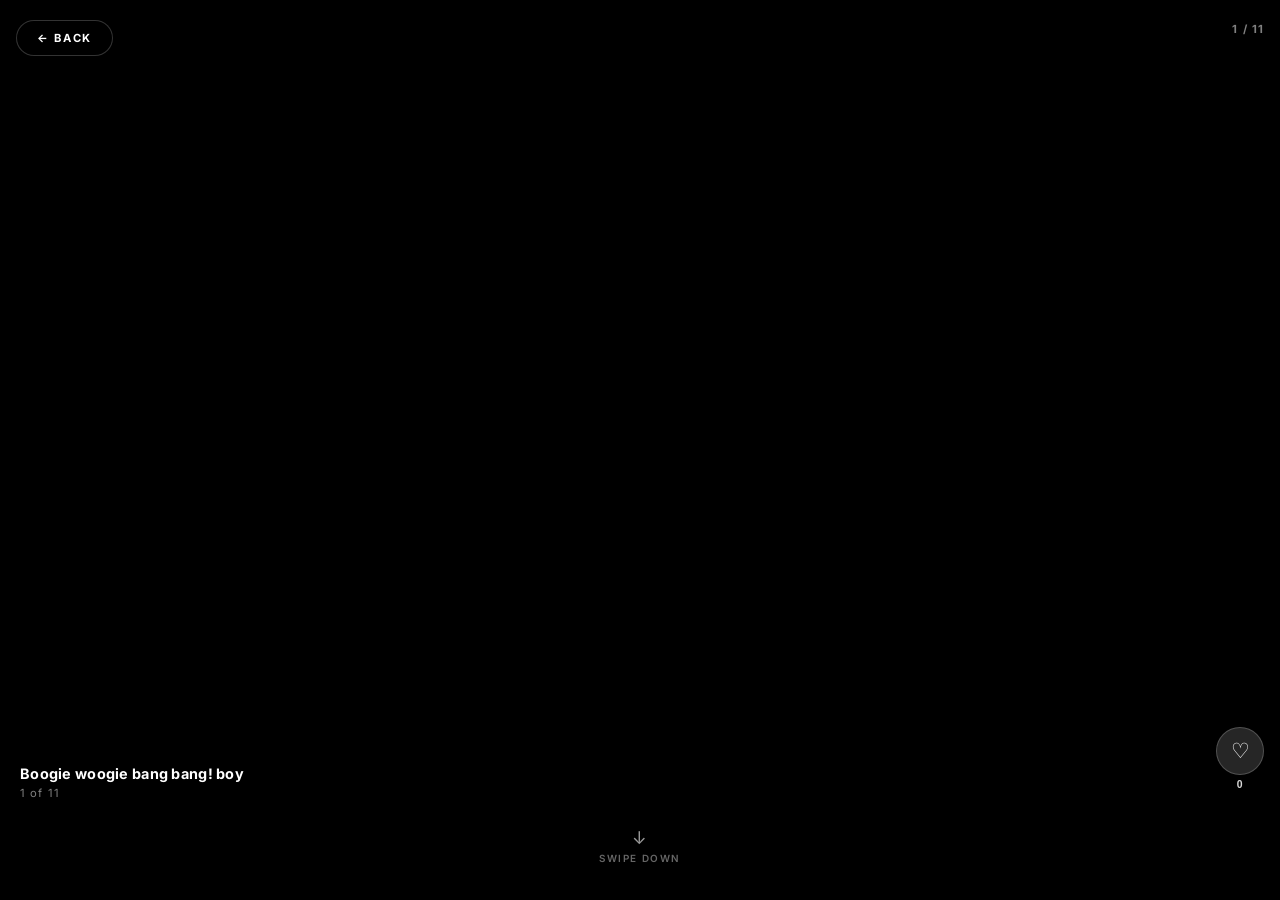
==== reels.html @ 261f4b34 "add reels page, coming soon section, humbless reels button" ====
<!DOCTYPE html>
<html lang="en">
  <head>
    <meta charset="UTF-8" />
    <meta name="viewport" content="width=device-width, initial-scale=1.0, maximum-scale=1.0, user-scalable=no" />
    <meta name="description" content="Humbless Reels — Watch our Minecraft clips." />
    <title>Humbless Reels</title>
    <link rel="preconnect" href="https://fonts.googleapis.com" />
    <link rel="preconnect" href="https://fonts.gstatic.com" crossorigin />
    <link href="https://fonts.googleapis.com/css2?family=Inter:wght@300;400;600;700;900&display=swap" rel="stylesheet" />
    <style>
      *, *::before, *::after { margin: 0; padding: 0; box-sizing: border-box; }

      html, body {
        width: 100%; height: 100%;
        overflow: hidden;
        background: #000;
        font-family: 'Inter', sans-serif;
        touch-action: none;
      }

      /* ── Reel Container ── */
      #reel-container {
        position: fixed;
        inset: 0;
        overflow: hidden;
      }

      .reel-track {
        display: flex;
        flex-direction: column;
        transition: transform 0.45s cubic-bezier(0.25, 0.46, 0.45, 0.94);
        will-change: transform;
      }

      /* ── Single Reel ── */
      .reel {
        width: 100vw;
        height: 100vh;
        flex-shrink: 0;
        position: relative;
        display: flex;
        align-items: center;
        justify-content: center;
        background: #000;
      }

      .reel video {
        width: 100%;
        height: 100%;
        object-fit: cover;
        display: block;
      }

      /* ── Overlay gradient ── */
      .reel-overlay {
        position: absolute;
        inset: 0;
        background: linear-gradient(
          to top,
          rgba(0,0,0,0.7) 0%,
          transparent 40%,
          transparent 70%,
          rgba(0,0,0,0.3) 100%
        );
        pointer-events: none;
      }

      /* ── Video info ── */
      .reel-info {
        position: absolute;
        bottom: 100px;
        left: 20px;
        right: 90px;
        pointer-events: none;
      }

      .reel-title {
        font-size: 0.9rem;
        font-weight: 700;
        color: #fff;
        text-shadow: 0 1px 6px rgba(0,0,0,0.8);
        letter-spacing: 0.02em;
      }

      .reel-num {
        font-size: 0.7rem;
        color: rgba(255,255,255,0.5);
        margin-top: 4px;
        letter-spacing: 0.1em;
      }

      /* ── Side actions ── */
      .reel-actions {
        position: absolute;
        right: 16px;
        bottom: 110px;
        display: flex;
        flex-direction: column;
        align-items: center;
        gap: 24px;
      }

      .action-btn {
        display: flex;
        flex-direction: column;
        align-items: center;
        gap: 4px;
        background: none;
        border: none;
        color: #fff;
        cursor: pointer;
        padding: 0;
        -webkit-tap-highlight-color: transparent;
      }

      .action-icon {
        width: 48px;
        height: 48px;
        border-radius: 50%;
        background: rgba(255,255,255,0.15);
        backdrop-filter: blur(8px);
        display: flex;
        align-items: center;
        justify-content: center;
        font-size: 1.3rem;
        transition: transform 0.15s, background 0.2s;
        border: 1.5px solid rgba(255,255,255,0.2);
      }

      .action-btn:active .action-icon {
        transform: scale(0.88);
      }

      .action-btn.liked .action-icon {
        background: rgba(255, 60, 80, 0.35);
        border-color: rgba(255, 60, 80, 0.6);
      }

      .action-count {
        font-size: 0.65rem;
        font-weight: 700;
        letter-spacing: 0.05em;
        color: rgba(255,255,255,0.85);
      }

      /* ── Back button ── */
      #back-btn {
        position: fixed;
        top: 20px;
        left: 16px;
        z-index: 100;
        background: rgba(0,0,0,0.5);
        backdrop-filter: blur(12px);
        border: 1.5px solid rgba(255,255,255,0.2);
        border-radius: 50px;
        color: #fff;
        font-family: 'Inter', sans-serif;
        font-size: 0.7rem;
        font-weight: 700;
        letter-spacing: 0.15em;
        padding: 10px 20px;
        cursor: pointer;
        text-decoration: none;
        transition: background 0.2s, border-color 0.2s;
      }

      #back-btn:hover {
        background: rgba(255,255,255,0.12);
        border-color: rgba(255,255,255,0.5);
      }

      /* ── Reel counter ── */
      #reel-counter {
        position: fixed;
        top: 22px;
        right: 16px;
        z-index: 100;
        font-size: 0.7rem;
        font-weight: 700;
        color: rgba(255,255,255,0.5);
        letter-spacing: 0.1em;
      }

      /* ── Swipe hint ── */
      #swipe-hint {
        position: fixed;
        bottom: 36px;
        left: 50%;
        transform: translateX(-50%);
        z-index: 100;
        display: flex;
        flex-direction: column;
        align-items: center;
        gap: 4px;
        opacity: 1;
        transition: opacity 0.5s;
        pointer-events: none;
      }

      #swipe-hint.hidden { opacity: 0; }

      .hint-arrow {
        font-size: 1.1rem;
        color: rgba(255,255,255,0.6);
        animation: bounce 1.2s ease-in-out infinite;
      }

      .hint-text {
        font-size: 0.62rem;
        font-weight: 600;
        letter-spacing: 0.15em;
        color: rgba(255,255,255,0.4);
      }

      @keyframes bounce {
        0%, 100% { transform: translateY(0); }
        50%       { transform: translateY(6px); }
      }

      /* Like pop animation */
      @keyframes likePopAnim {
        0%   { transform: scale(1); }
        40%  { transform: scale(1.45); }
        70%  { transform: scale(0.9); }
        100% { transform: scale(1); }
      }

      .like-pop { animation: likePopAnim 0.35s ease forwards; }
    </style>
  </head>
  <body>

    <a href="index.html" id="back-btn">← BACK</a>
    <div id="reel-counter">1 / 11</div>

    <div id="reel-container">
      <div class="reel-track" id="reel-track"></div>
    </div>

    <div id="swipe-hint">
      <div class="hint-arrow">↓</div>
      <div class="hint-text">SWIPE DOWN</div>
    </div>

    <script>
      const videos = [
        "Boogie woogie bang bang! boy.mp4",
        "Boogie woogie bang bang! copy.mp4",
        "Get Yo Money.mp4",
        "Haidilao Dance.mp4",
        "Lag na.mp4",
        "Let Hannah Open the Bottle For You.mp4",
        "Morning Be Like.mp4",
        "Spawning in the ocean be like.mp4",
        "The Boys.mp4",
        "Tip Toe.mp4",
        "Utang Nimo Ba.mp4"
      ];

      const likes = new Array(videos.length).fill(0);
      const liked = new Array(videos.length).fill(false);

      let current = 0;
      const track = document.getElementById('reel-track');
      const counter = document.getElementById('reel-counter');
      const hint = document.getElementById('swipe-hint');

      // Build reels
      videos.forEach((src, i) => {
        const reel = document.createElement('div');
        reel.className = 'reel';
        reel.id = `reel-${i}`;

        const video = document.createElement('video');
        video.src = src;
        video.loop = true;
        video.muted = false;
        video.playsInline = true;
        video.preload = 'metadata';

        const overlay = document.createElement('div');
        overlay.className = 'reel-overlay';

        const info = document.createElement('div');
        info.className = 'reel-info';
        info.innerHTML = `
          <div class="reel-title">${src.replace('.mp4', '')}</div>
          <div class="reel-num">${i + 1} of ${videos.length}</div>
        `;

        const actions = document.createElement('div');
        actions.className = 'reel-actions';
        actions.innerHTML = `
          <button class="action-btn" id="like-${i}" aria-label="Like">
            <div class="action-icon">♡</div>
            <span class="action-count" id="like-count-${i}">0</span>
          </button>
        `;

        reel.appendChild(video);
        reel.appendChild(overlay);
        reel.appendChild(info);
        reel.appendChild(actions);
        track.appendChild(reel);

        // Like button
        document.getElementById(`like-${i}`).addEventListener('click', () => {
          liked[i] = !liked[i];
          likes[i] += liked[i] ? 1 : -1;
          const btn = document.getElementById(`like-${i}`);
          const icon = btn.querySelector('.action-icon');
          const count = document.getElementById(`like-count-${i}`);
          btn.classList.toggle('liked', liked[i]);
          icon.textContent = liked[i] ? '♥' : '♡';
          count.textContent = likes[i];
          icon.classList.remove('like-pop');
          void icon.offsetWidth;
          icon.classList.add('like-pop');
        });
      });

      // Navigation
      function goTo(index) {
        if (index < 0 || index >= videos.length) return;

        // Pause current
        const prevVideo = document.querySelector(`#reel-${current} video`);
        if (prevVideo) prevVideo.pause();

        current = index;
        track.style.transform = `translateY(-${current * 100}vh)`;
        counter.textContent = `${current + 1} / ${videos.length}`;

        // Play new
        setTimeout(() => {
          const nextVideo = document.querySelector(`#reel-${current} video`);
          if (nextVideo) nextVideo.play().catch(() => {});
        }, 100);

        // Hide hint after first swipe
        if (current > 0) hint.classList.add('hidden');
      }

      // Play first video
      setTimeout(() => {
        const firstVideo = document.querySelector(`#reel-0 video`);
        if (firstVideo) firstVideo.play().catch(() => {});
      }, 300);

      // ── Touch / Mouse swipe ──
      let startY = 0;
      let dragging = false;

      function onStart(y) { startY = y; dragging = true; }
      function onEnd(y) {
        if (!dragging) return;
        dragging = false;
        const diff = startY - y;
        if (Math.abs(diff) > 50) {
          if (diff > 0) goTo(current + 1); // swipe up = next
          else          goTo(current - 1); // swipe down = prev
        }
      }

      document.addEventListener('touchstart', e => onStart(e.touches[0].clientY), { passive: true });
      document.addEventListener('touchend',   e => onEnd(e.changedTouches[0].clientY), { passive: true });

      let mouseStartY = 0;
      document.addEventListener('mousedown', e => { mouseStartY = e.clientY; });
      document.addEventListener('mouseup',   e => {
        const diff = mouseStartY - e.clientY;
        if (Math.abs(diff) > 50) {
          if (diff > 0) goTo(current + 1);
          else          goTo(current - 1);
        }
      });

      // Keyboard arrow keys
      document.addEventListener('keydown', e => {
        if (e.key === 'ArrowDown') goTo(current + 1);
        if (e.key === 'ArrowUp')   goTo(current - 1);
      });

      // Mouse wheel
      let wheelCooldown = false;
      document.addEventListener('wheel', e => {
        if (wheelCooldown) return;
        wheelCooldown = true;
        if (e.deltaY > 0) goTo(current + 1);
        else              goTo(current - 1);
        setTimeout(() => { wheelCooldown = false; }, 700);
      }, { passive: true });
    </script>
  </body>
</html>
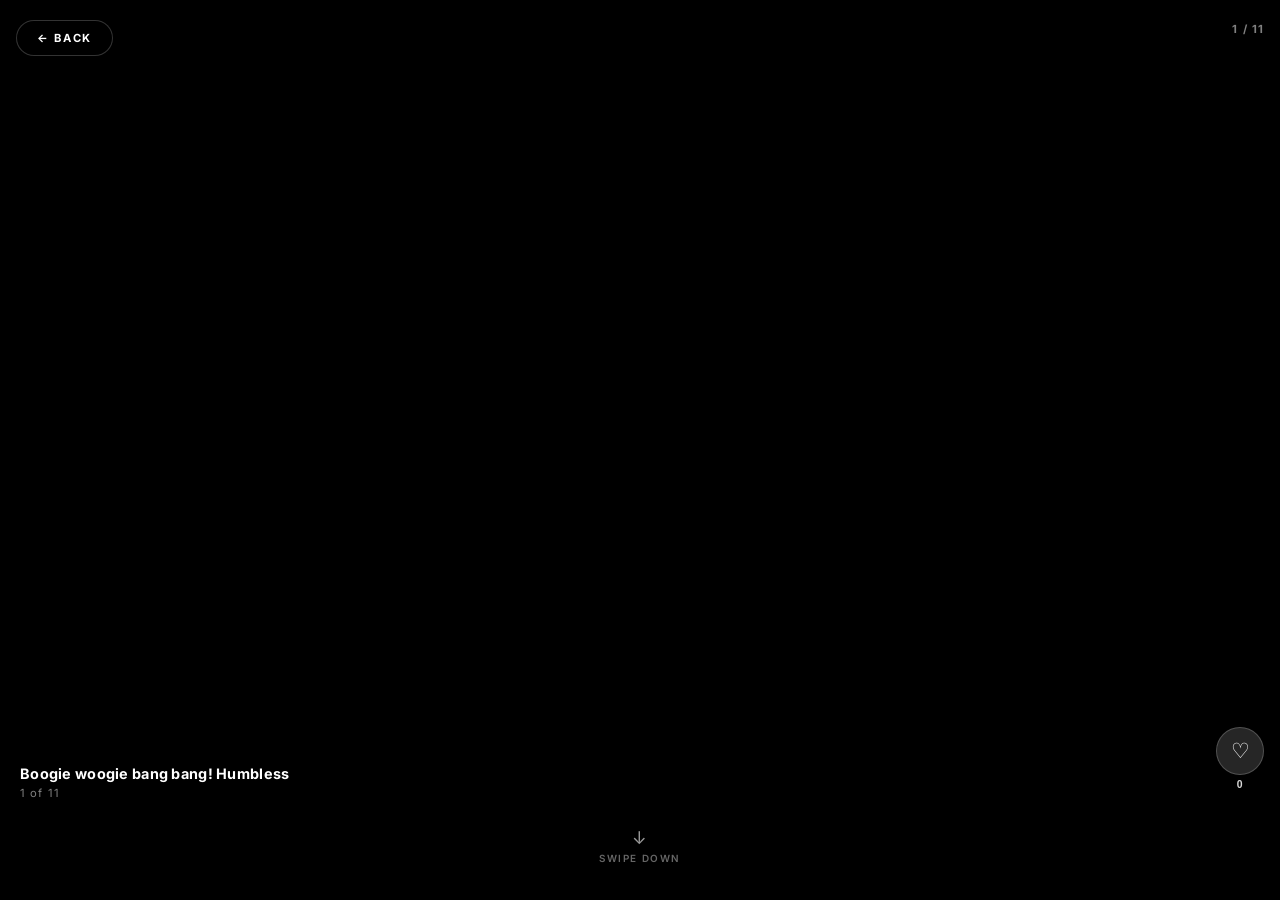
==== commit 0843cdb5: "update video filenames" ====
--- a/reels.html
+++ b/reels.html
@@ -48,7 +48,8 @@
       .reel video {
         width: 100%;
         height: 100%;
-        object-fit: cover;
+        object-fit: contain;
+        background: #000;
         display: block;
       }
 
@@ -245,12 +246,12 @@
 
     <script>
       const videos = [
-        "Boogie woogie bang bang! boy.mp4",
-        "Boogie woogie bang bang! copy.mp4",
+        "Boogie woogie bang bang! Humbless.mp4",
+        "Boogie woogie bang bang! Tina.mp4",
         "Get Yo Money.mp4",
         "Haidilao Dance.mp4",
         "Lag na.mp4",
-        "Let Hannah Open the Bottle For You.mp4",
+        "Let Tina Open the Bottle For You.mp4",
         "Morning Be Like.mp4",
         "Spawning in the ocean be like.mp4",
         "The Boys.mp4",
